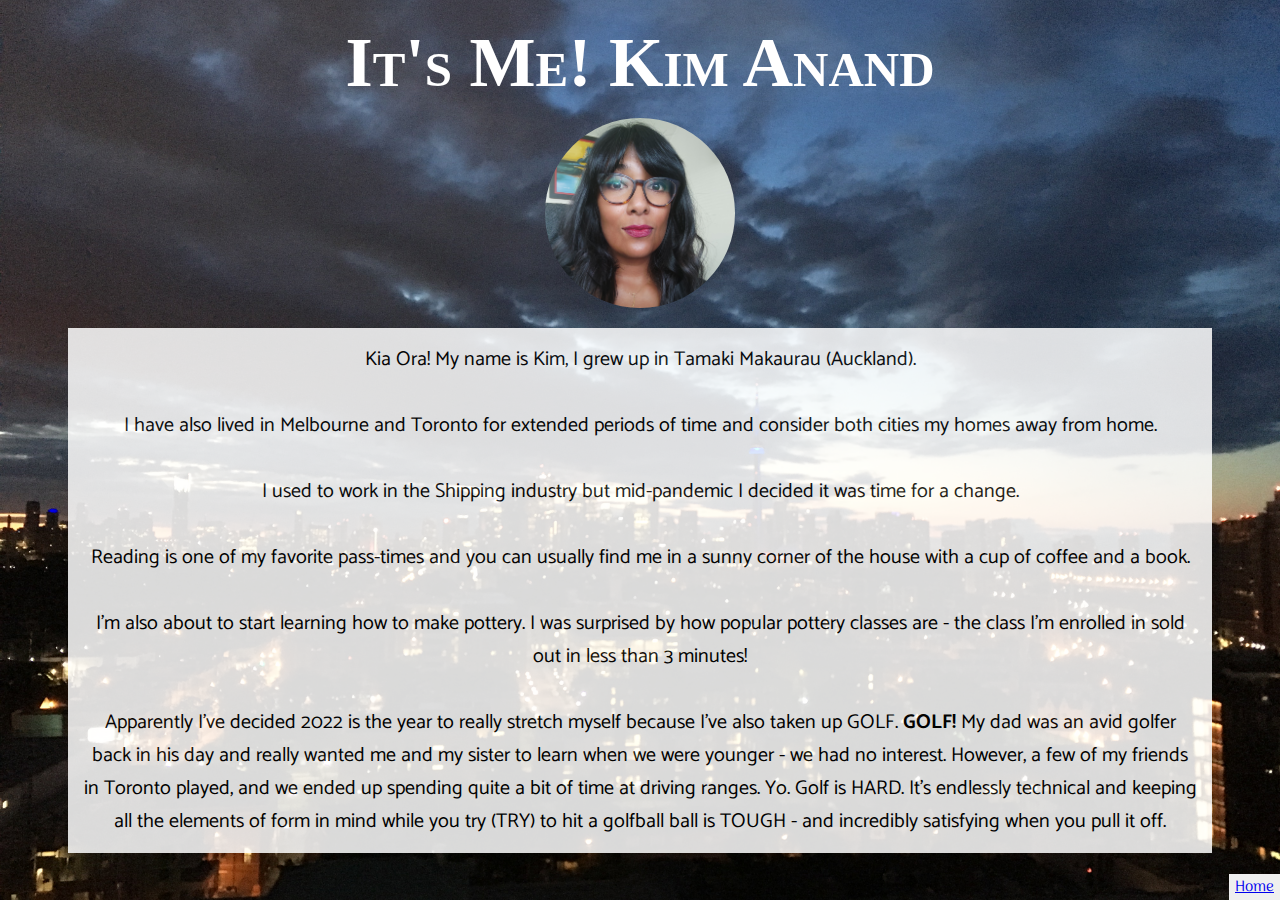
==== aboutme.html @ a686363e "blog updates" ====
<!DOCTYPE html>
<html>
<html lang="en">
<head>
  <meta charset="UTF-8"><head>
    <title>K.A. - About Me</title>
    <link href="https://fonts.googleapis.com/css2?family=Arima:wght@200;300;400&family=Catamaran:wght@100&family=The+Nautigal:wght@700&display=swap" rel="stylesheet">
    </head>

<style>
    body {
      background-image: url(about-me-background.JPG);
      background-size: cover;
      background-repeat: no-repeat;
      background-attachment: fixed;
      background-position: center;
    }
    .header {
      font-family: 'Yu Gothic Light';
      font-size: 70px;
      text-align:center;
      color: white;
      font-variant: small-caps;
      position: sticky;
      border: 0;
      padding: 15px;
      margin: 0;

    }

    .p {
      font-family:'catamaran';
      font-size: 20px;
      text-align: center;
      background-color: white;
      padding: 15px;
      margin-left: 60px;
      margin-right: 60px;
      opacity: 85%;
    }
    .homepage-button {
      font-family: 'arima';
      border: none;
      font-size: 15px;
      cursor: pointer;
    }

    .footer {
  position: fixed;
  left: 0;
  bottom: 0;
  width: 100%;
  text-align: right;
    }

    .image {
    max-width:15%;
    height:auto;
    border-radius: 50%;
    }
    .center {
  display: block;
  margin-left: auto;
  margin-right: auto;
  width: 50%;
}
</style>

<body>
<h2 class="header">It's Me! Kim Anand</h2> 
<img class="image center" src="picture-of-me.jpg" alt="It's Kim!">
 <p class="p">Kia Ora! My name is Kim, I grew up in Tamaki Makaurau (Auckland). <br><br>I have also lived in Melbourne and Toronto for extended periods of time and consider both cities my homes away from home. <br><br>
  I used to work in the Shipping industry but mid-pandemic I decided it was time for a change. <br><br>
  Reading is one of my favorite pass-times and you can usually find me in a sunny corner of the house with a cup of coffee and a book.<br><br>
  I'm also about to start learning how to make pottery. I was surprised by how popular pottery classes are - the class I'm enrolled in sold out in less than 3 minutes!<br></br>
  Apparently I've decided 2022 is the year to really stretch myself because I've also taken up GOLF. <strong>GOLF!</strong> My dad was an avid golfer back in his day and really wanted me and my sister to learn when we were younger - we had no interest. 
  However, a few of my friends in Toronto played, and we ended up spending quite a bit of time at driving ranges. Yo. Golf is HARD. It's endlessly technical and keeping all the elements of form in mind while you try (TRY) to hit a golfball ball is TOUGH - and incredibly satisfying when you pull it off.
  
 </p>
 <footer class="footer"><button class="homepage-button"><a href="file://wsl%24/Ubuntu/home/kim/devacademy/kim-nz.github.io/index.html">Home</a></button></footer>
 </body>
 </html>
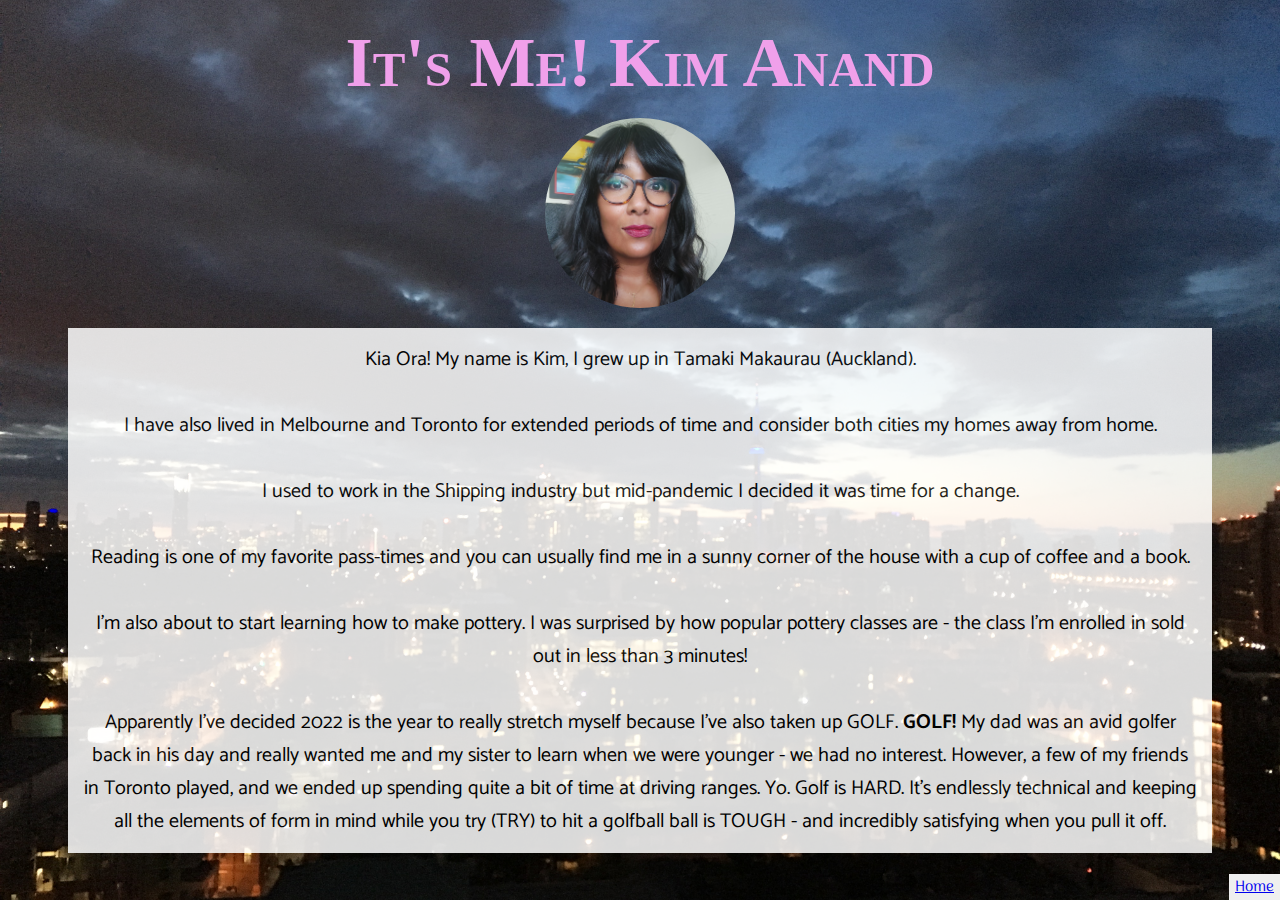
==== commit b9d7f007: "updates to blog formatting" ====
--- a/aboutme.html
+++ b/aboutme.html
@@ -19,7 +19,7 @@
       font-family: 'Yu Gothic Light';
       font-size: 70px;
       text-align:center;
-      color: white;
+      color: rgb(240, 160, 234);
       font-variant: small-caps;
       position: sticky;
       border: 0;
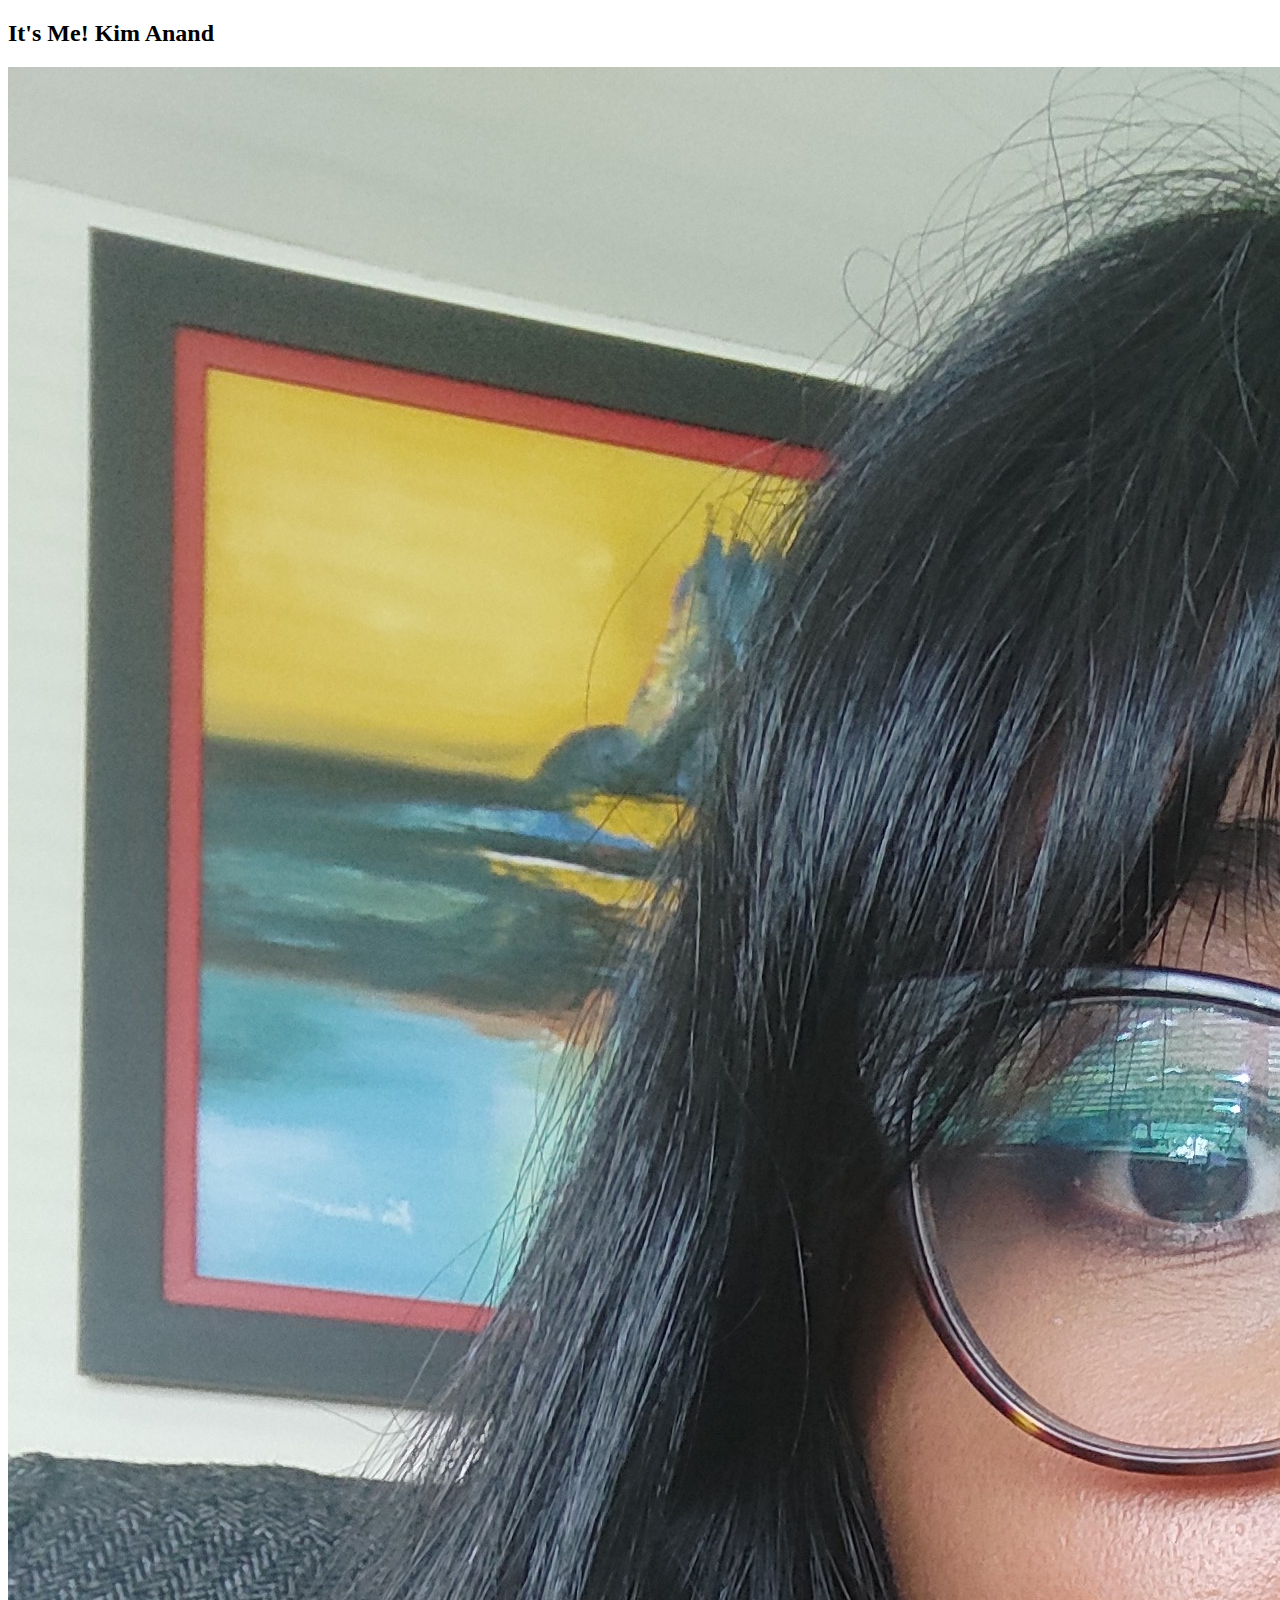
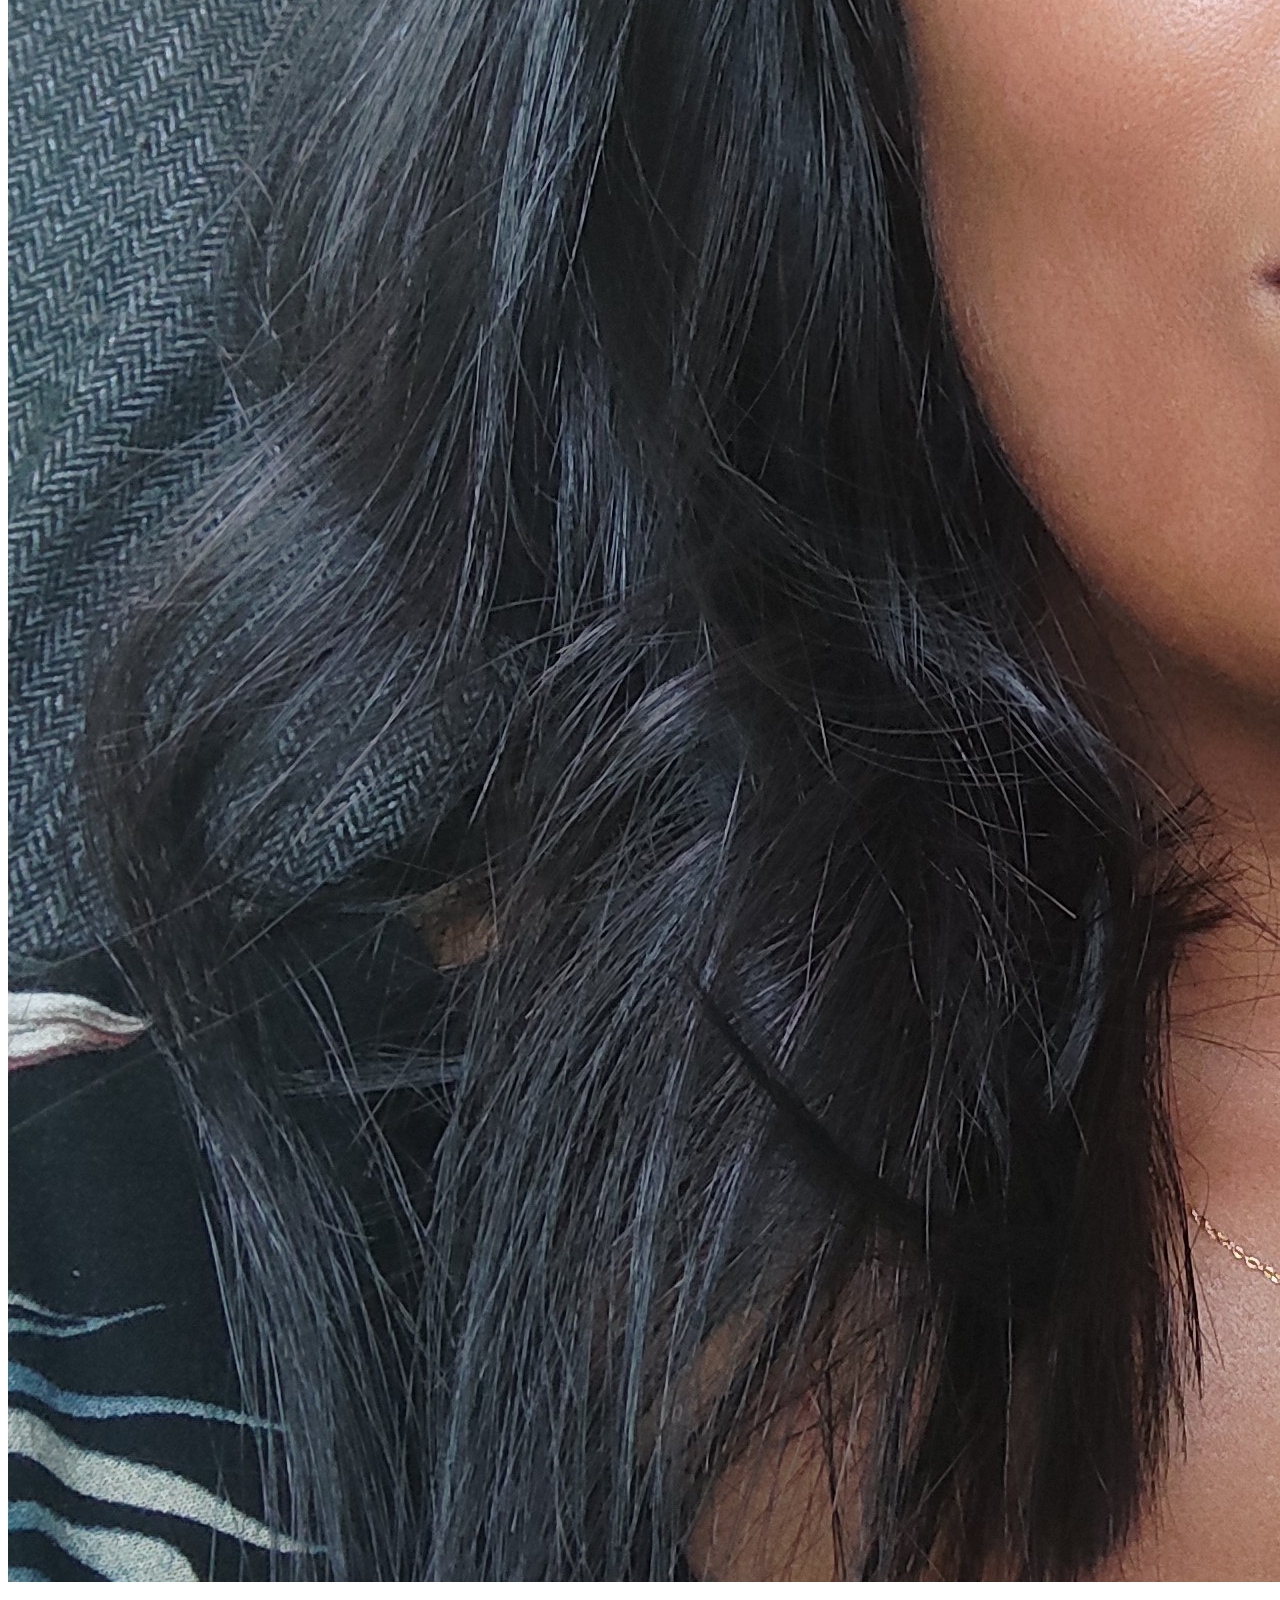
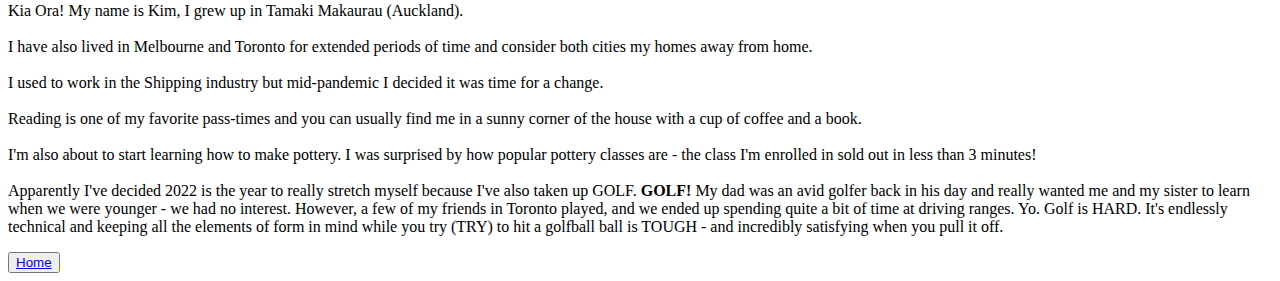
==== commit 92492cc5: "added identity values and learning plan" ====
--- a/aboutme.html
+++ b/aboutme.html
@@ -5,9 +5,10 @@
   <meta charset="UTF-8"><head>
     <title>K.A. - About Me</title>
     <link href="https://fonts.googleapis.com/css2?family=Arima:wght@200;300;400&family=Catamaran:wght@100&family=The+Nautigal:wght@700&display=swap" rel="stylesheet">
-    </head>
+    <link rel="stylesheet" href="styles/main.css">  
+  </head>
 
-<style>
+<!--<style>
     body {
       background-image: url(about-me-background.JPG);
       background-size: cover;
@@ -15,60 +16,53 @@
       background-attachment: fixed;
       background-position: center;
     }
-    .header {
+    .header1 {
       font-family: 'Yu Gothic Light';
       font-size: 70px;
       text-align:center;
       color: rgb(240, 160, 234);
       font-variant: small-caps;
-      position: sticky;
       border: 0;
-      padding: 15px;
-      margin: 0;
-
     }
-
     .p {
       font-family:'catamaran';
       font-size: 20px;
-      text-align: center;
+      text-align: justify;
       background-color: white;
-      padding: 15px;
+      padding: 20px;
       margin-left: 60px;
       margin-right: 60px;
       opacity: 85%;
     }
-    .homepage-button {
+     .footer {
+      position: fixed;
+      left: 0;
+      bottom: 0;
+      width: 100%;
+      text-align: right;
+    }
+    .profilepic {
+      max-width:15%;
+      height:auto;
+      border-radius: 50%;
+    }
+    .center {
+      display: block;
+      margin-left: auto;
+      margin-right: auto;
+      width: 50%;
+    }
+.homepage-button {
       font-family: 'arima';
       border: none;
       font-size: 15px;
       cursor: pointer;
     }
-
-    .footer {
-  position: fixed;
-  left: 0;
-  bottom: 0;
-  width: 100%;
-  text-align: right;
-    }
-
-    .image {
-    max-width:15%;
-    height:auto;
-    border-radius: 50%;
-    }
-    .center {
-  display: block;
-  margin-left: auto;
-  margin-right: auto;
-  width: 50%;
-}
-</style>
+</style>  -->
 
 <body>
-<h2 class="header">It's Me! Kim Anand</h2> 
-<img class="image center" src="picture-of-me.jpg" alt="It's Kim!">
+<h2 class="header1">It's Me! Kim Anand</h2> 
+<img class="profilepic center" src="picture-of-me.jpg" alt="It's Kim!">
  <p class="p">Kia Ora! My name is Kim, I grew up in Tamaki Makaurau (Auckland). <br><br>I have also lived in Melbourne and Toronto for extended periods of time and consider both cities my homes away from home. <br><br>
   I used to work in the Shipping industry but mid-pandemic I decided it was time for a change. <br><br>
   Reading is one of my favorite pass-times and you can usually find me in a sunny corner of the house with a cup of coffee and a book.<br><br>
@@ -77,6 +71,6 @@
   However, a few of my friends in Toronto played, and we ended up spending quite a bit of time at driving ranges. Yo. Golf is HARD. It's endlessly technical and keeping all the elements of form in mind while you try (TRY) to hit a golfball ball is TOUGH - and incredibly satisfying when you pull it off.
   
  </p>
- <footer class="footer"><button class="homepage-button"><a href="file://wsl%24/Ubuntu/home/kim/devacademy/kim-nz.github.io/index.html">Home</a></button></footer>
+ <footer class="footer"><button class="homepage-button"><a href="https://kim-nz.github.io/">Home</a></button></footer>
  </body>
  </html>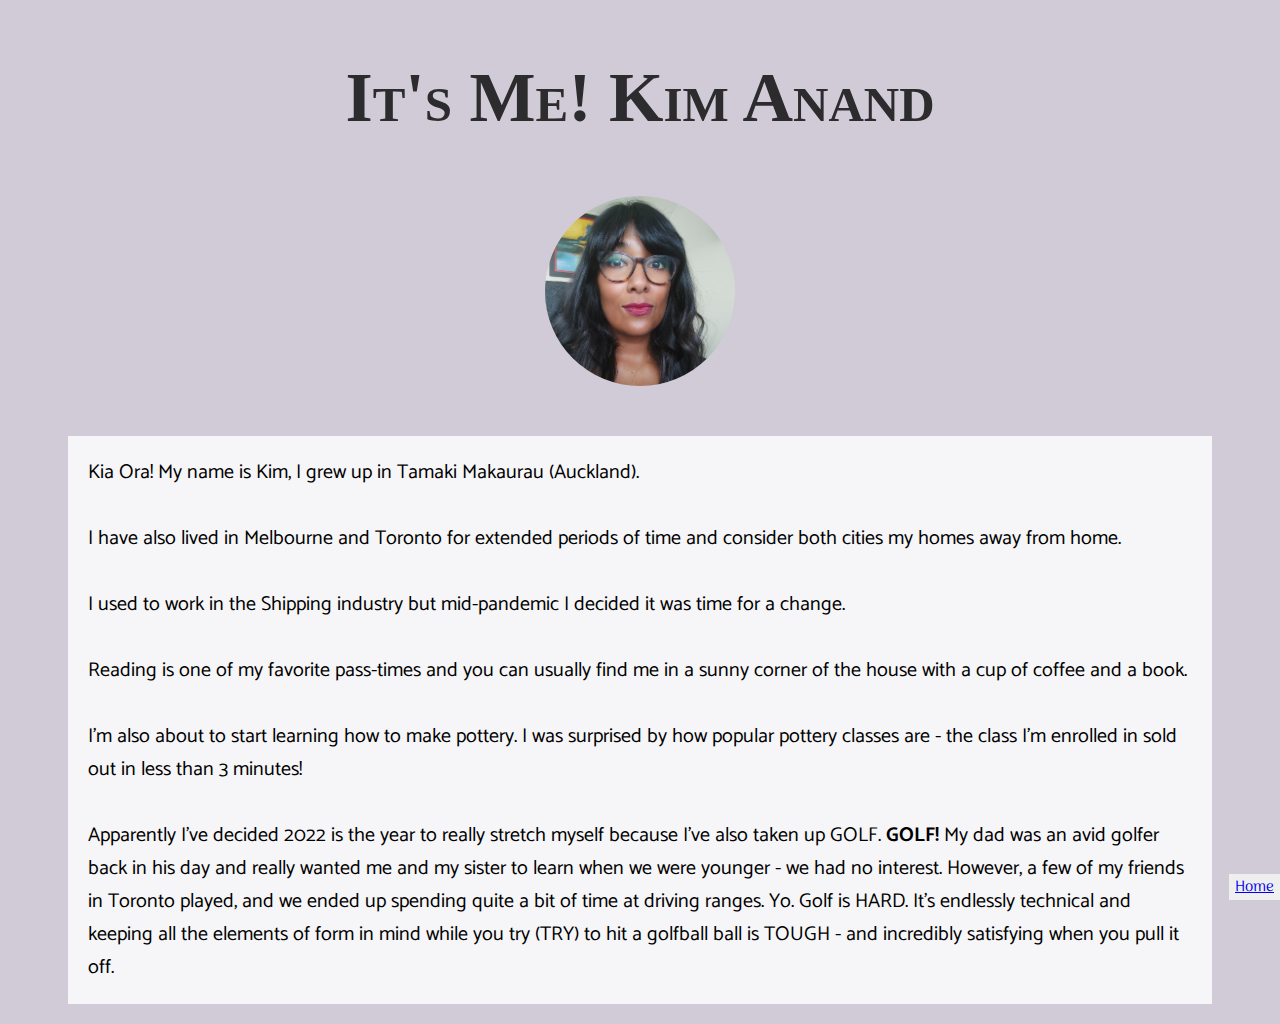
==== commit d3758d03: "sprint 3 blog updates" ====
--- a/aboutme.html
+++ b/aboutme.html
@@ -5,64 +5,12 @@
   <meta charset="UTF-8"><head>
     <title>K.A. - About Me</title>
     <link href="https://fonts.googleapis.com/css2?family=Arima:wght@200;300;400&family=Catamaran:wght@100&family=The+Nautigal:wght@700&display=swap" rel="stylesheet">
-    <link rel="stylesheet" href="styles/main.css">  
+    <link rel="stylesheet" href="styles/updatedForAllPages.css">
   </head>
-
-<!--<style>
-    body {
-      background-image: url(about-me-background.JPG);
-      background-size: cover;
-      background-repeat: no-repeat;
-      background-attachment: fixed;
-      background-position: center;
-    }
-    .header1 {
-      font-family: 'Yu Gothic Light';
-      font-size: 70px;
-      text-align:center;
-      color: rgb(240, 160, 234);
-      font-variant: small-caps;
-      border: 0;
-    }
-    .p {
-      font-family:'catamaran';
-      font-size: 20px;
-      text-align: justify;
-      background-color: white;
-      padding: 20px;
-      margin-left: 60px;
-      margin-right: 60px;
-      opacity: 85%;
-    }
-     .footer {
-      position: fixed;
-      left: 0;
-      bottom: 0;
-      width: 100%;
-      text-align: right;
-    }
-    .profilepic {
-      max-width:15%;
-      height:auto;
-      border-radius: 50%;
-    }
-    .center {
-      display: block;
-      margin-left: auto;
-      margin-right: auto;
-      width: 50%;
-    }
-.homepage-button {
-      font-family: 'arima';
-      border: none;
-      font-size: 15px;
-      cursor: pointer;
-    }
-</style>  -->
 
 <body>
 <h2 class="header1">It's Me! Kim Anand</h2> 
-<img class="profilepic center" src="picture-of-me.jpg" alt="It's Kim!">
+<img class="roundPic center" src="picture-of-me.jpg" alt="It's Kim!">
  <p class="p">Kia Ora! My name is Kim, I grew up in Tamaki Makaurau (Auckland). <br><br>I have also lived in Melbourne and Toronto for extended periods of time and consider both cities my homes away from home. <br><br>
   I used to work in the Shipping industry but mid-pandemic I decided it was time for a change. <br><br>
   Reading is one of my favorite pass-times and you can usually find me in a sunny corner of the house with a cup of coffee and a book.<br><br>
--- a/styles/updatedForAllPages.css
+++ b/styles/updatedForAllPages.css
@@ -0,0 +1,104 @@
+body {
+  background-color: #d0cbd7;
+}
+.header1 {
+  font-family: 'Yu Gothic Light';
+  font-size: 70px;
+  text-align:center;
+  color:  #2c2b2d;
+  font-variant: small-caps;
+  border: 0;
+}
+.header2 {
+  font-family: 'Yu Gothic Light';
+  font-size: 25px;
+  text-align:center;
+  color: rgb(190, 126, 185);
+  font-variant: small-caps;
+  border: 0;
+  margin-left: 60px;
+  margin-right: 60px;
+}
+.header3 {
+  font-family: 'Yu Gothic Light';
+  font-size: 15px;
+  color: white;
+  border: 0;
+  margin: 60px; 
+}
+.p {
+  font-family:'catamaran';
+  font-size: 20px;
+  background-color: rgb(255, 255, 255, 0.8);
+  padding: 20px;
+  margin-left: 60px;
+  margin-right: 60px;
+}
+.list {  
+  font-family:'catamaran';
+  font-size: 20px;
+  text-align: justify;
+  background-color: rgb(255, 255, 255, 0.8);
+  padding: 20px;
+  padding-left: 50px;
+  margin-left: 60px;
+  margin-right: 60px;
+}
+.numberedList {  
+  font-family:'catamaran';
+  font-size: 20px;
+  text-align: justify;
+  background-color: rgb(255, 255, 255, 0.8);
+  padding: 20px;
+  padding-left: 50px;
+  margin-left: 60px;
+  margin-right: 60px;
+}
+ .footer {
+  position: fixed;
+  left: 0;
+  bottom: 0;
+  width: 100%;
+  text-align: right;
+}
+.roundPic {
+  max-width:15%;
+  height:auto;
+  border-radius: 50%;
+  margin-bottom: 50px;
+}
+.center {
+  display: block;
+  margin-left: auto;
+  margin-right: auto;
+  width: 50%;
+}
+.homepage-button {
+  font-family: 'arima';
+  border: none;
+  font-size: 15px;
+  cursor: pointer;
+}
+.img {
+  opacity: 100%;
+}
+.functionImages {
+  max-width: 70%;
+}
+.boxmodel {
+  margin-left: auto;
+  margin-right: auto;
+  display: block;
+  position: relative;
+  max-width: 100%;
+  max-height: auto;
+}
+.figcap {
+  font-size: 10px;
+  font-family:'catamaran';
+  background-color: rgb(255, 255, 255, 0.8);
+  padding: 20px;
+  margin-left: 60px;
+  margin-right: 60px;
+  margin-top: 0;
+}
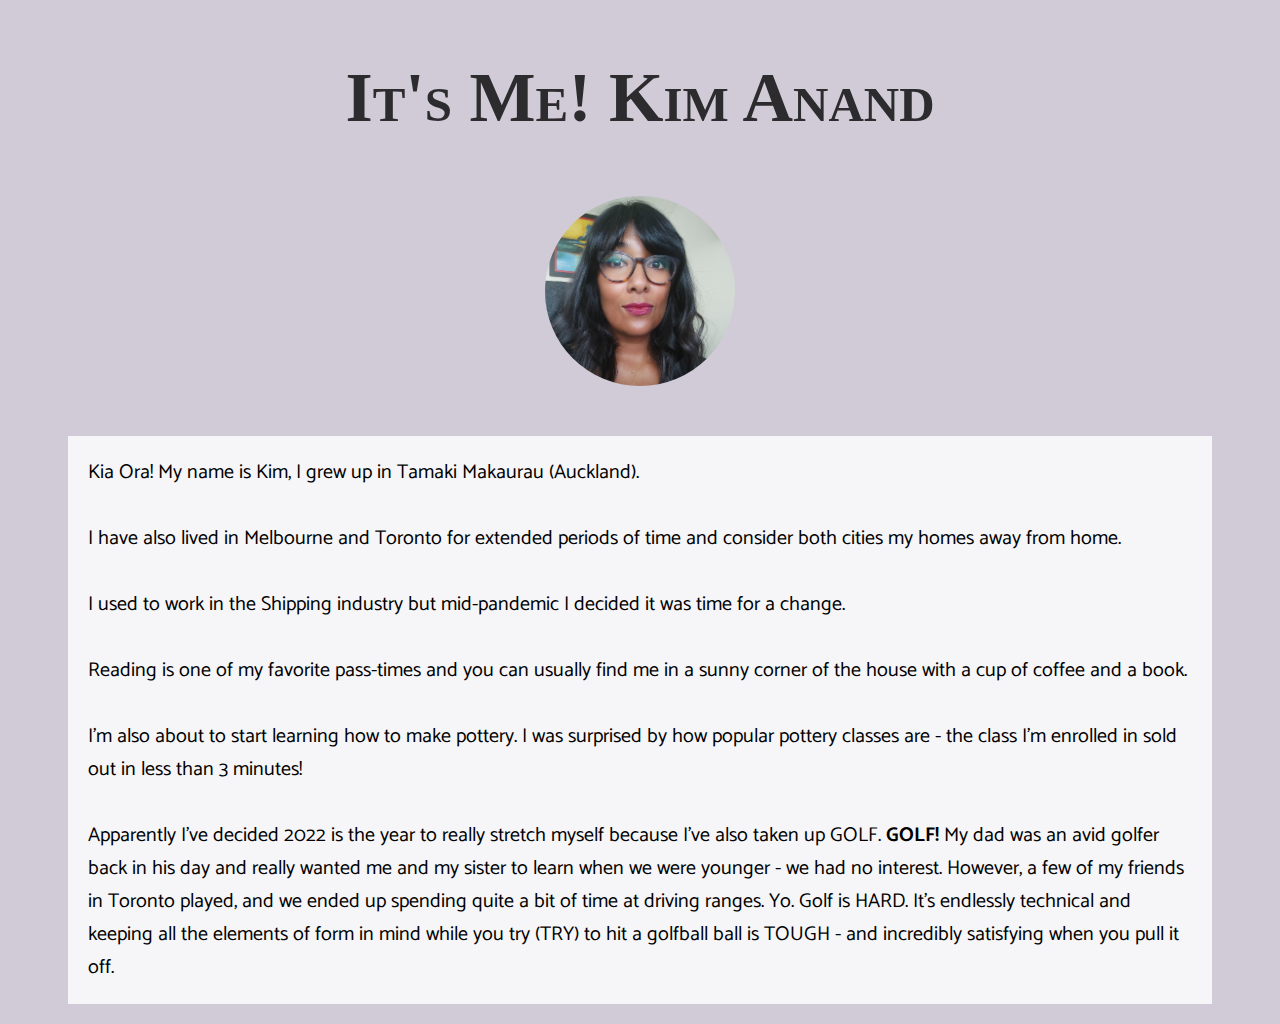
==== commit 92e721a8: "neuroplasticity and growth mindset blog" ====
--- a/aboutme.html
+++ b/aboutme.html
@@ -17,8 +17,6 @@
   I'm also about to start learning how to make pottery. I was surprised by how popular pottery classes are - the class I'm enrolled in sold out in less than 3 minutes!<br></br>
   Apparently I've decided 2022 is the year to really stretch myself because I've also taken up GOLF. <strong>GOLF!</strong> My dad was an avid golfer back in his day and really wanted me and my sister to learn when we were younger - we had no interest. 
   However, a few of my friends in Toronto played, and we ended up spending quite a bit of time at driving ranges. Yo. Golf is HARD. It's endlessly technical and keeping all the elements of form in mind while you try (TRY) to hit a golfball ball is TOUGH - and incredibly satisfying when you pull it off.
-  
  </p>
- <footer class="footer"><button class="homepage-button"><a href="https://kim-nz.github.io/">Home</a></button></footer>
  </body>
  </html>--- a/styles/updatedForAllPages.css
+++ b/styles/updatedForAllPages.css
@@ -54,13 +54,6 @@
   margin-left: 60px;
   margin-right: 60px;
 }
- .footer {
-  position: fixed;
-  left: 0;
-  bottom: 0;
-  width: 100%;
-  text-align: right;
-}
 .roundPic {
   max-width:15%;
   height:auto;
@@ -72,12 +65,6 @@
   margin-left: auto;
   margin-right: auto;
   width: 50%;
-}
-.homepage-button {
-  font-family: 'arima';
-  border: none;
-  font-size: 15px;
-  cursor: pointer;
 }
 .img {
   opacity: 100%;
